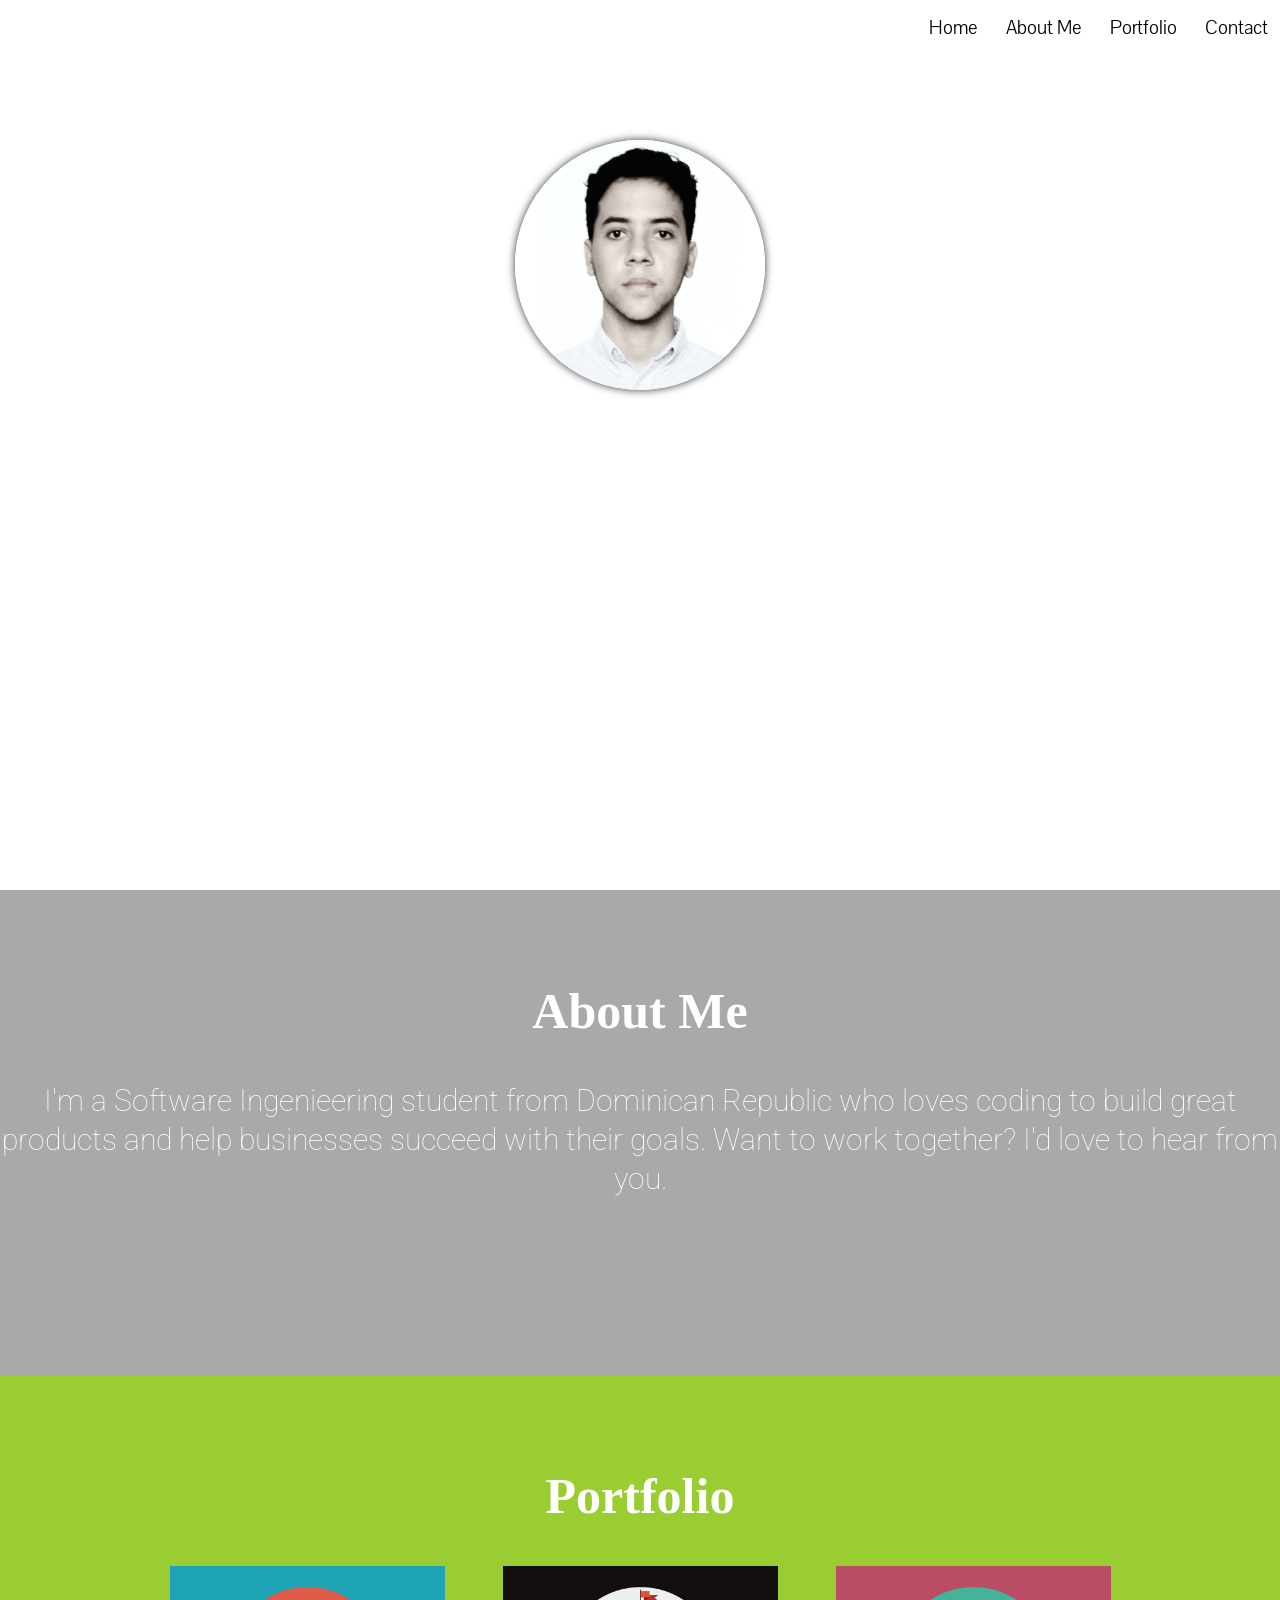
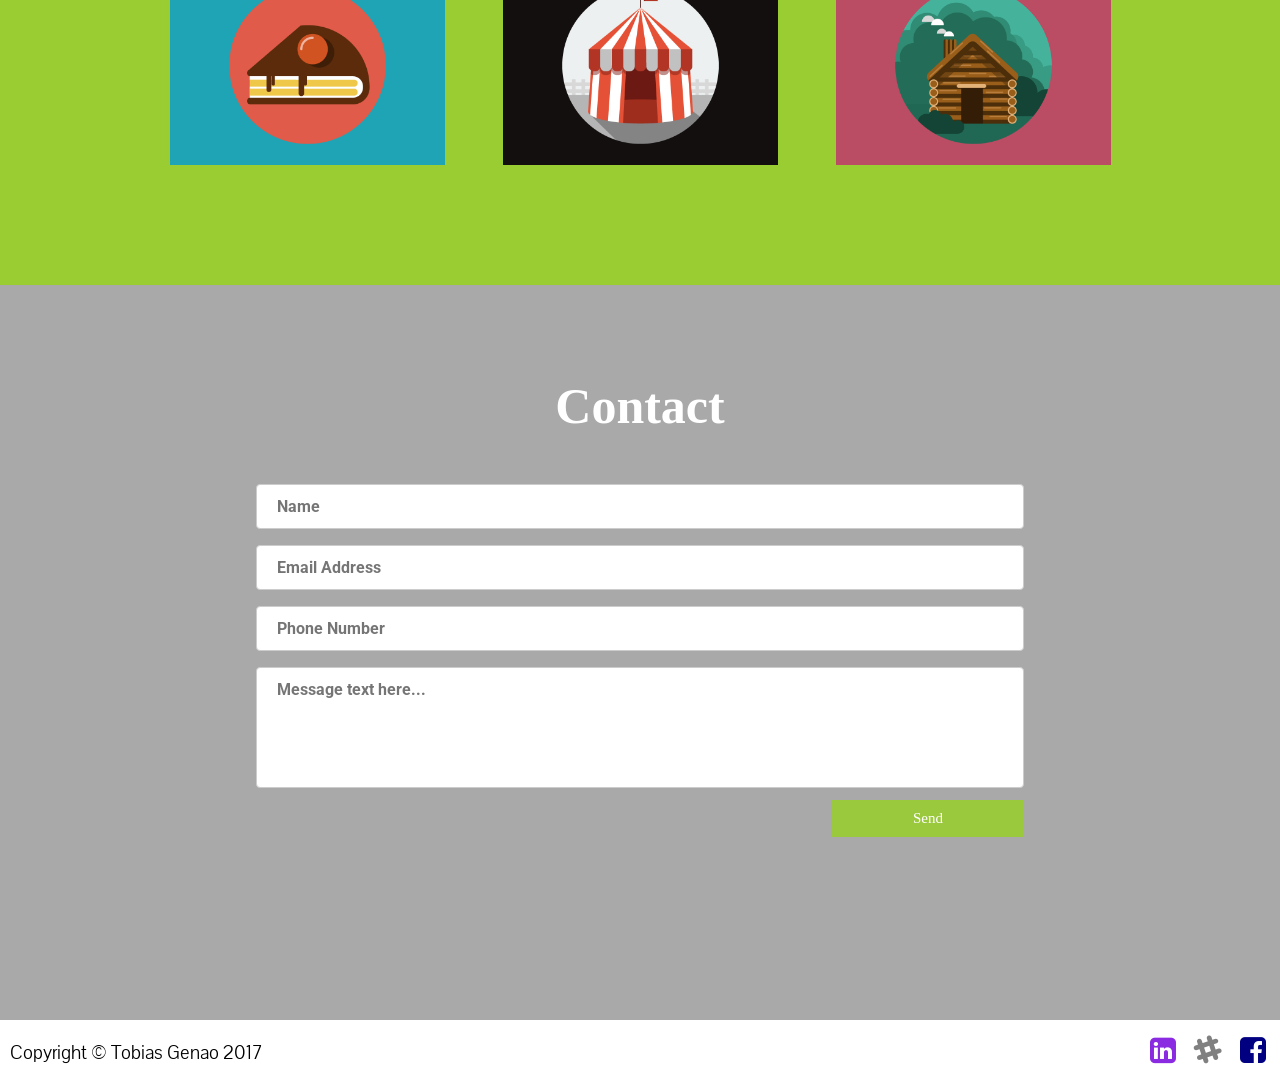
==== Home.html @ 4b1a49ed "first commit" ====
<!DOCTYPE html>
<html>

<head>
    <meta name="viewport" content="width=device-width, initial-scale=1.0">
    <link href="https://maxcdn.bootstrapcdn.com/bootstrap/3.3.7/css/bootstrap.min.css">
    <link href="CSS/StyleHome.css" type="text/css" rel="stylesheet">
    <link href="https://fonts.googleapis.com/css?family=Pavanam" rel="stylesheet">
    <link href="CSS/StyleHome.css" rel="stylesheet" type="text/css">
    <link href="https://fonts.googleapis.com/css?family=Roboto:100" type="text/css" rel="stylesheet">
    <link href="https://maxcdn.bootstrapcdn.com/font-awesome/4.7.0/css/font-awesome.min.css" type="text/css" rel="stylesheet">
    <script src="JS/ScriptHome.js"></script>

    <style>
        @media only screen and (max-width: 479px) {
            .navbar {
                overflow: hidden;
            }
            .navbar a:not(:first-child) {
                display: none;
            }
            .navbar a.icon {
                float: right;
                display: block;
            }
            .navbar.responsive {
                height: auto;
                position: fixed;
            }
            .navbar.responsive a.icon {
                position: fixed;
                right: 0;
                top: 0;
            }
            .navbar a {
                top: 2;
            }
            .navbar.responsive a {
                float: none;
                display: block;
                text-align: left;
            }
            a:hover {
                background-color: #5F9EA0;
                color: white;
            }
            .about {
                height: auto;
                width: 100%;
            }
            .main {
                background-size: cover;
                height: 740px;
            }
            .main img {
                width: 175px;
            }
            .main h1 {
                font-size: 35px;
            }
            .main h2 {
                font-size: 25px;
            }
            .about h2 {
                font-size: 35px;
            }
            .about p {
                line-height: none;
                font-size: 25px;
            }
            .projects {
                height: 520px;
                width: 100%;
                display: inline-block;
            }
            .projects h2 {
                font-size: 35px;
            }
            .projects .col {
                float: none;
                width: auto;
            }
            .first img {
                width: 185px;
                height: auto;
            }
            .second img {
                margin: 0;
                margin-top: 8px;
                width: 185px;
                height: auto;
            }
            .third img {
                margin: 0;
                margin-top: 8px;
                width: 185px;
                height: auto;
            }
            .contact {
                height: 500px;
            }
            .contact h2 {
                font-size: 40px;
            }
            .contact input[type=text],
            select {
                font-weight: bold;
                width: 70%;
            }
            .contact textarea,
            select {
                font-weight: bold;
                width: 70%;
                -ms-grid-rows: 4;
            }
            .contact button[type="button"] {
                font-size: 13px;
                width: 18%;
                margin-right: -50%;
            }
            .footer p {
                display: none;
            }
        }
    </style>

</head>

<body>
    <div class="navbar" id="nav">
        <a href="javascript:void(0);" class="icon" onclick="myFunction()">&#9776;</a>
        <a href="#home">Home</a>

        <a href="#About">About Me</b></a>
        <a href="#Work">Portfolio</b></a>
        <a href="#Contact">Contact</a>

        <!--<a href="#Contact">Contact</a>
        <a href="#About">About Me</b></a>
        <a href="#Work">Portfolio</b></a>
        <a href="#home">Home</a>-->
    </div>

    <div class="main">
        <div class="container">
            <img src="CSS/IMAGES/RafaelGenao.jpg">
            <h1>Hi, I'm Tobias Genao
                <h2>Full Stack Web Developer</h2>
            </h1>
        </div>
    </div>

    <div class="about">
        <h2>About Me</h2>
        <p>
            I'm a Software Ingenieering student from Dominican Republic who loves coding to build great products and help businesses succeed with their goals. Want to work together? I'd love to hear from you.
        </p>
    </div>

    <div class="projects">
        <h2>Portfolio</h2>
        <div class="container">
            <div class="first">
                <div class="col">
                    <img src="CSS/IMAGES/cake.png" id="first">
                </div>
            </div>
        </div>

        <div class="container">
            <div class="second">
                <div class="col">
                    <img src="CSS/IMAGES/circus.png" id="second">
                </div>
            </div>
        </div>


        <div class="container">
            <div class="third">
                <div class="col">
                    <img src="CSS/IMAGES/cabin.png">
                </div>
            </div>
        </div>

    </div>


    <div class="contact">

        <h2>Contact</h2>
        <form>
            <div>
                <input type="text" placeholder="Name">
            </div>
            <div>
                <input type="text" placeholder="Email Address">
            </div>
            <div>
                <input type="text" placeholder="Phone Number">
            </div>
            <div>
                <textarea rows="5" placeholder="Message text here..."></textarea>
                <br>
                <button type="button">Send</button>
            </div>
        </form>
    </div>
</body>

<footer class="footer">
    <a>
        <p>Copyright &copy Tobias Genao 2017</p>
    </a>
    <a href="#Contact"><i class="fa fa-facebook-square" style="font-size:30px;" id="fb"></i></a>

    <a href="#Work"><i class="fa fa-slack" style="font-size:30px;" id="slack"></i></b></a>
    <a href="#home"><i class="fa fa-linkedin-square" style="font-size:30px;" id="linked"></i></a>

</footer>

</html>
---- CSS/StyleHome.css ----
@font-face {
    font-family: 'random';
    src: url('geometos.ttf');
}

html,
body {
    margin: 0;
    padding: 0;
}

.navbar {
    position: fixed;
    text-align: right;
    height: 20px;
    width: 100%;
    top: 0px;
    z-index: 1000;
    background-color: #FFF;
    padding: 15px 0px;
}

.navbar .icon {
    display: none;
}

.navbar a {
    position: relative;
    font-family: 'Pavanam', sans-serif;
    text-align: right;
    padding: 0 12px;
    /*padding: 18px 16px;*/
    text-decoration: none;
    font-size: 20px;
    color: #000;
}

a:hover {
    color: #5F9EA0;
}

ul {
    list-style-type: none;
}

.main {
    background: url(IMAGES/image8.jpg) no-repeat center center;
    background-size: cover;
    height: 850px;
    position: relative;
    margin-top: -160px;
}

.main .container {
    position: relative;
    top: 100px;
}

.main h1 {
    color: #fff;
    text-align: center;
    margin: 0;
    font-size: 65px;
    font-family: 'random';
}

.main h2 {
    color: #fff;
    font: 30px normal;
    margin: 0;
    text-align: center;
    /* padding-left: 489px;*/
}

.main img {
    display: block;
    width: 250px;
    margin: 200px auto 20px;
    border-radius: 150px;
    -webkit-border-radius: 150px;
    -moz-border-radius: 150px;
    box-shadow: 0 0 8px rgba(0, 0, 0, .8);
    -webkit-box-shadow: 0 0 8px rgba(0, 0, 0, .8);
    -moz-box-shadow: 0 0 8px rgba(0, 0, 0, .8);
}

.container {
    max-width: 940px;
    margin: 0 auto;
}

.projects {
    background-color: rgb(154, 205, 50);
    text-align: center;
    padding: 50px 0 80px;
    height: 380px;
}

.projects .col {
    float: left;
    padding: 10 px;
    width: 28%;
}

.projects h2 {
    font-family: 'random';
    color: #fff;
    font-size: 50px;
    overflow: hidden;
}

.first img {
    width: 275px;
    height: auto;
}

.second img {
    margin-left: 70px;
    width: 275px;
    height: auto;
}

.third img {
    margin-left: 140px;
    width: 275px;
    height: auto;
}

.projects img:hover {
    box-shadow: 0 0 8px rgba(0, 0, 0, .8);
    -webkit-box-shadow: 0 0 8px rgba(0, 0, 0, .8);
    -moz-box-shadow: 0 0 8px rgba(0, 0, 0, .8);
}

.about {
    background-color: rgb(169, 169, 169);
    text-align: center;
    padding: 50px 0 80px;
    height: 355px;
}

.about h2 {
    font-family: 'random';
    color: #fff;
    font-size: 50px;
    overflow: hidden;
}

.about p {
    font-family: 'Roboto';
    color: #fff;
    text-align: center;
    font-size: 30px;
    line-height: 1em;
    font-weight: 100;
    line-height: 1.3em;
    width: 100%;
}

.contact {
    background-color: rgb(169, 169, 169);
    padding: 50px 0 80px;
    height: 605px;
}

form {
    width: 100%;
    text-align: center;
    display: inline-block;
}

.contact h2 {
    text-align: center;
    font-family: 'random';
    color: #fff;
    font-size: 50px;
    overflow: hidden;
}

.contact input[type=text],
select {
    font-size: 16px;
    font-weight: bold;
    font-family: 'roboto';
    width: 60%;
    padding: 12px 20px;
    margin: 8px 0;
    display: inline-block;
    border: 1px solid #ccc;
    border-radius: 4px;
    box-sizing: border-box;
}

.contact textarea,
select {
    font-size: 16px;
    font-weight: bold;
    font-family: 'roboto';
    width: 60%;
    padding: 12px 20px;
    margin: 8px 0;
    display: inline-block;
    border: 1px solid #ccc;
    border-radius: 4px;
    box-sizing: border-box;
    resize: none;
}

.contact button[type="button"] {
    cursor: pointer;
    width: 15%;
    border: none;
    background: rgba(154, 205, 50, 0.9);
    color: #FFF;
    margin-right: -45%;
    padding: 10px;
    font-size: 15px;
    font-family: 'random';
}

.contact button[type="button"]:hover {
    box-shadow: 0 0 8px rgba(0, 0, 0, .8);
    -webkit-box-shadow: 0 0 8px rgba(0, 0, 0, .8);
    -moz-box-shadow: 0 0 8px rgba(0, 0, 0, .8);
}

.footer {
    position: static;
    height: 50px;
    width: 100%;
    bottom: 0px;
    z-index: 1000;
    background-color: rgba(255, 255, 255, 0.9);
}

.footer p {
    font-size: 20px;
    display: inline-block;
    margin-left: 10px;
    font-family: 'Pavanam', sans-serif;
}

.footer i {
    margin-top: 5px;
    padding-top: 10px;
    padding-right: 4px;
    padding-left: 4px;
    margin-right: 10px;
    float: right;
}

#fb {
    color: navy;
}

#git {
    color: brown;
}

#slack {
    color: gray;
}

#linked {
    color: blueviolet;
}
---- CSS/StyleHome.css ----
@font-face {
    font-family: 'random';
    src: url('geometos.ttf');
}

html,
body {
    margin: 0;
    padding: 0;
}

.navbar {
    position: fixed;
    text-align: right;
    height: 20px;
    width: 100%;
    top: 0px;
    z-index: 1000;
    background-color: #FFF;
    padding: 15px 0px;
}

.navbar .icon {
    display: none;
}

.navbar a {
    position: relative;
    font-family: 'Pavanam', sans-serif;
    text-align: right;
    padding: 0 12px;
    /*padding: 18px 16px;*/
    text-decoration: none;
    font-size: 20px;
    color: #000;
}

a:hover {
    color: #5F9EA0;
}

ul {
    list-style-type: none;
}

.main {
    background: url(IMAGES/image8.jpg) no-repeat center center;
    background-size: cover;
    height: 850px;
    position: relative;
    margin-top: -160px;
}

.main .container {
    position: relative;
    top: 100px;
}

.main h1 {
    color: #fff;
    text-align: center;
    margin: 0;
    font-size: 65px;
    font-family: 'random';
}

.main h2 {
    color: #fff;
    font: 30px normal;
    margin: 0;
    text-align: center;
    /* padding-left: 489px;*/
}

.main img {
    display: block;
    width: 250px;
    margin: 200px auto 20px;
    border-radius: 150px;
    -webkit-border-radius: 150px;
    -moz-border-radius: 150px;
    box-shadow: 0 0 8px rgba(0, 0, 0, .8);
    -webkit-box-shadow: 0 0 8px rgba(0, 0, 0, .8);
    -moz-box-shadow: 0 0 8px rgba(0, 0, 0, .8);
}

.container {
    max-width: 940px;
    margin: 0 auto;
}

.projects {
    background-color: rgb(154, 205, 50);
    text-align: center;
    padding: 50px 0 80px;
    height: 380px;
}

.projects .col {
    float: left;
    padding: 10 px;
    width: 28%;
}

.projects h2 {
    font-family: 'random';
    color: #fff;
    font-size: 50px;
    overflow: hidden;
}

.first img {
    width: 275px;
    height: auto;
}

.second img {
    margin-left: 70px;
    width: 275px;
    height: auto;
}

.third img {
    margin-left: 140px;
    width: 275px;
    height: auto;
}

.projects img:hover {
    box-shadow: 0 0 8px rgba(0, 0, 0, .8);
    -webkit-box-shadow: 0 0 8px rgba(0, 0, 0, .8);
    -moz-box-shadow: 0 0 8px rgba(0, 0, 0, .8);
}

.about {
    background-color: rgb(169, 169, 169);
    text-align: center;
    padding: 50px 0 80px;
    height: 355px;
}

.about h2 {
    font-family: 'random';
    color: #fff;
    font-size: 50px;
    overflow: hidden;
}

.about p {
    font-family: 'Roboto';
    color: #fff;
    text-align: center;
    font-size: 30px;
    line-height: 1em;
    font-weight: 100;
    line-height: 1.3em;
    width: 100%;
}

.contact {
    background-color: rgb(169, 169, 169);
    padding: 50px 0 80px;
    height: 605px;
}

form {
    width: 100%;
    text-align: center;
    display: inline-block;
}

.contact h2 {
    text-align: center;
    font-family: 'random';
    color: #fff;
    font-size: 50px;
    overflow: hidden;
}

.contact input[type=text],
select {
    font-size: 16px;
    font-weight: bold;
    font-family: 'roboto';
    width: 60%;
    padding: 12px 20px;
    margin: 8px 0;
    display: inline-block;
    border: 1px solid #ccc;
    border-radius: 4px;
    box-sizing: border-box;
}

.contact textarea,
select {
    font-size: 16px;
    font-weight: bold;
    font-family: 'roboto';
    width: 60%;
    padding: 12px 20px;
    margin: 8px 0;
    display: inline-block;
    border: 1px solid #ccc;
    border-radius: 4px;
    box-sizing: border-box;
    resize: none;
}

.contact button[type="button"] {
    cursor: pointer;
    width: 15%;
    border: none;
    background: rgba(154, 205, 50, 0.9);
    color: #FFF;
    margin-right: -45%;
    padding: 10px;
    font-size: 15px;
    font-family: 'random';
}

.contact button[type="button"]:hover {
    box-shadow: 0 0 8px rgba(0, 0, 0, .8);
    -webkit-box-shadow: 0 0 8px rgba(0, 0, 0, .8);
    -moz-box-shadow: 0 0 8px rgba(0, 0, 0, .8);
}

.footer {
    position: static;
    height: 50px;
    width: 100%;
    bottom: 0px;
    z-index: 1000;
    background-color: rgba(255, 255, 255, 0.9);
}

.footer p {
    font-size: 20px;
    display: inline-block;
    margin-left: 10px;
    font-family: 'Pavanam', sans-serif;
}

.footer i {
    margin-top: 5px;
    padding-top: 10px;
    padding-right: 4px;
    padding-left: 4px;
    margin-right: 10px;
    float: right;
}

#fb {
    color: navy;
}

#git {
    color: brown;
}

#slack {
    color: gray;
}

#linked {
    color: blueviolet;
}
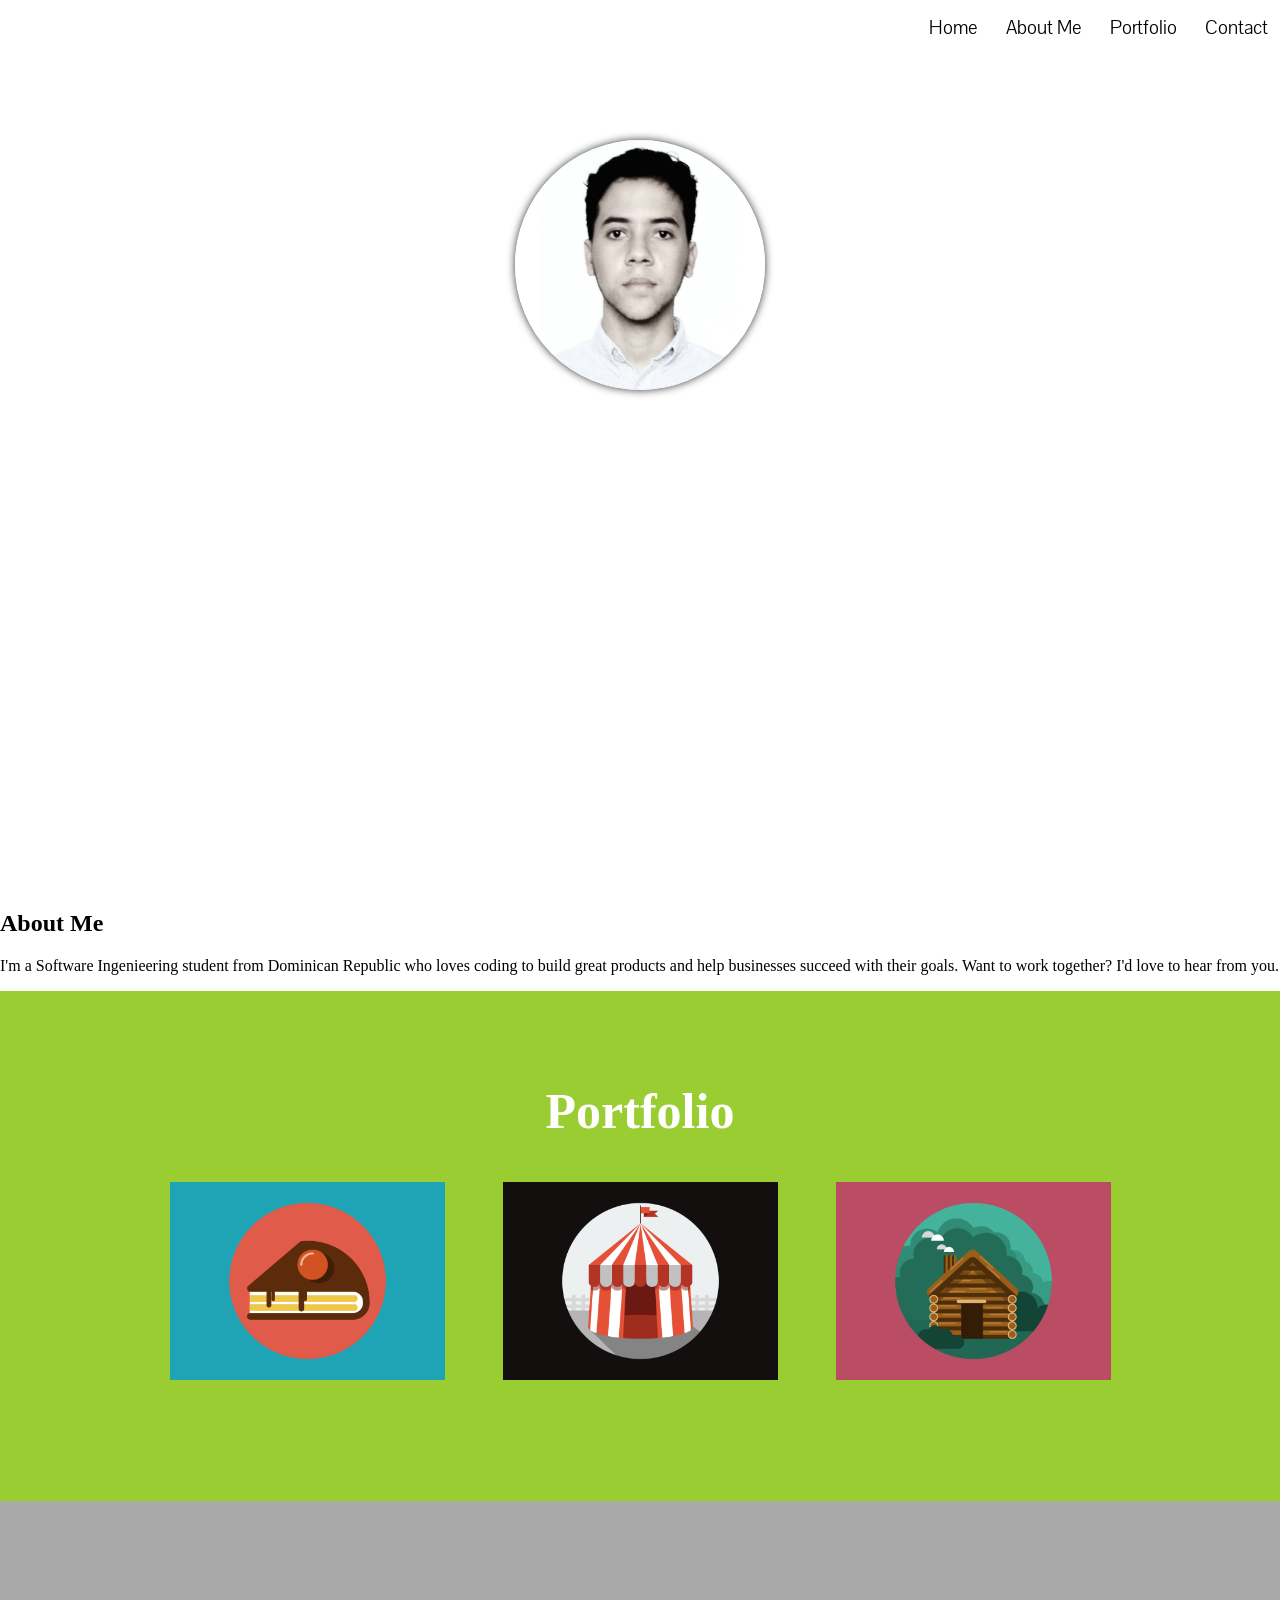
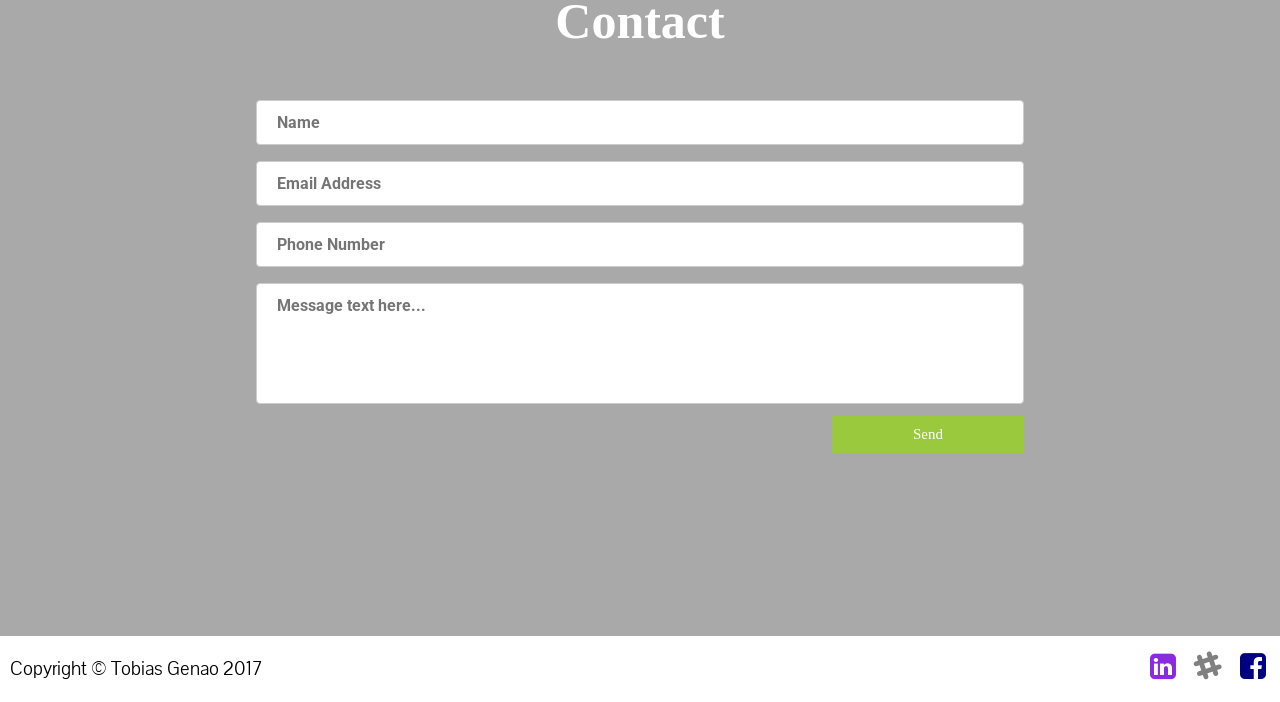
==== commit 850084cd: "segundo commit" ====
--- a/Home.html
+++ b/Home.html
@@ -150,7 +150,7 @@
         </div>
     </div>
 
-    <div class="about">
+    <div class="abouta">
         <h2>About Me</h2>
         <p>
             I'm a Software Ingenieering student from Dominican Republic who loves coding to build great products and help businesses succeed with their goals. Want to work together? I'd love to hear from you.
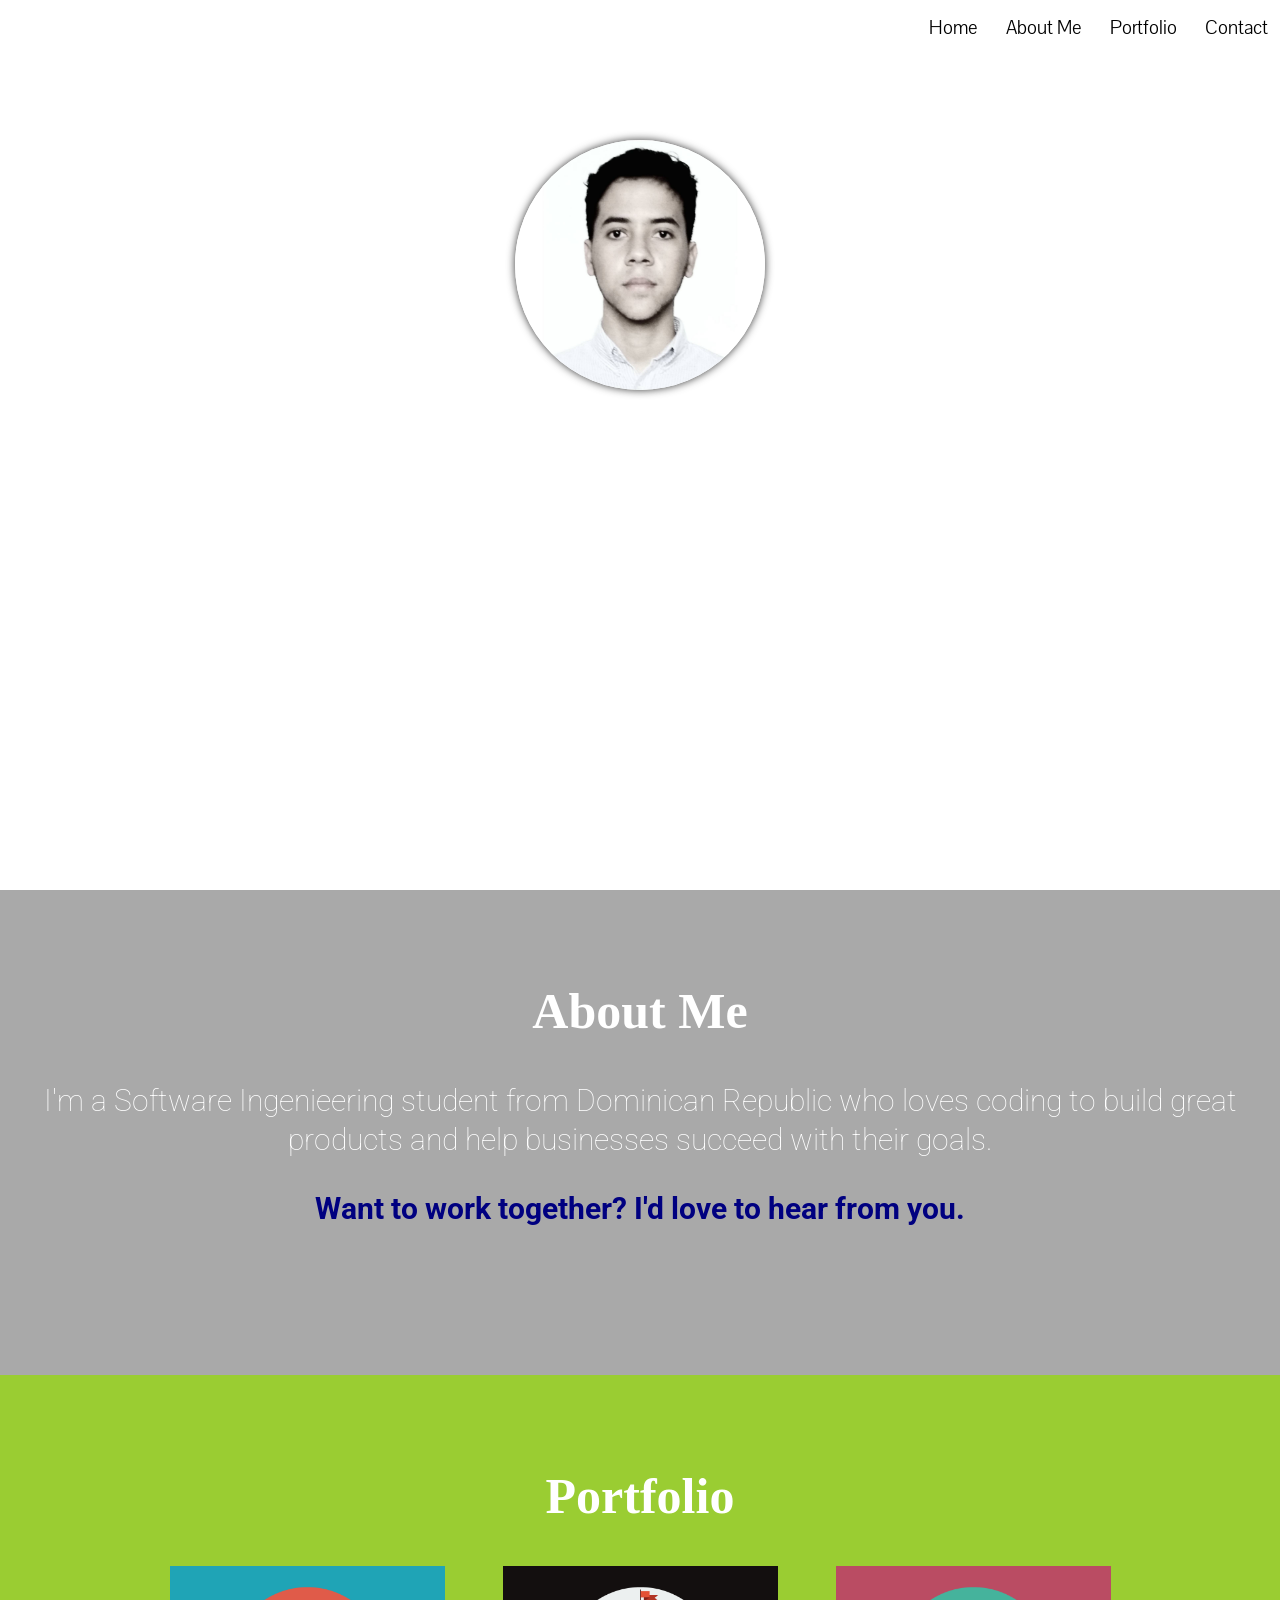
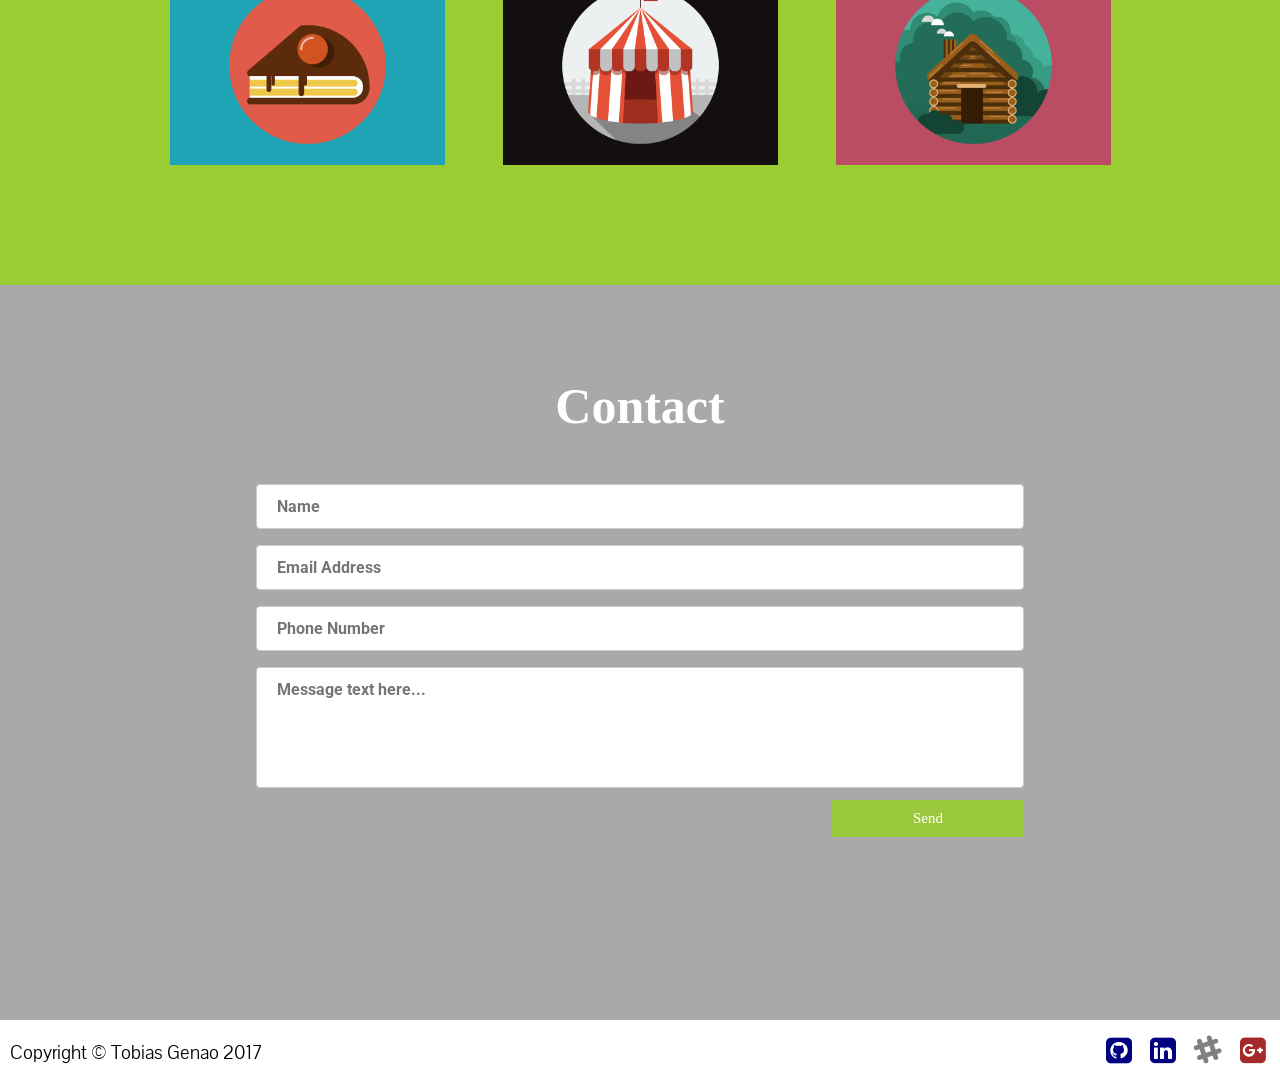
==== commit 1b6cab3a: "Full responsive without modals" ====
--- a/Home.html
+++ b/Home.html
@@ -2,135 +2,18 @@
 <html>
 
 <head>
+    <title>Portfolio</title>
     <meta name="viewport" content="width=device-width, initial-scale=1.0">
-    <link href="https://maxcdn.bootstrapcdn.com/bootstrap/3.3.7/css/bootstrap.min.css">
     <link href="CSS/StyleHome.css" type="text/css" rel="stylesheet">
     <link href="https://fonts.googleapis.com/css?family=Pavanam" rel="stylesheet">
-    <link href="CSS/StyleHome.css" rel="stylesheet" type="text/css">
     <link href="https://fonts.googleapis.com/css?family=Roboto:100" type="text/css" rel="stylesheet">
     <link href="https://maxcdn.bootstrapcdn.com/font-awesome/4.7.0/css/font-awesome.min.css" type="text/css" rel="stylesheet">
-    <script src="JS/ScriptHome.js"></script>
-
-    <style>
-        @media only screen and (max-width: 479px) {
-            .navbar {
-                overflow: hidden;
-            }
-            .navbar a:not(:first-child) {
-                display: none;
-            }
-            .navbar a.icon {
-                float: right;
-                display: block;
-            }
-            .navbar.responsive {
-                height: auto;
-                position: fixed;
-            }
-            .navbar.responsive a.icon {
-                position: fixed;
-                right: 0;
-                top: 0;
-            }
-            .navbar a {
-                top: 2;
-            }
-            .navbar.responsive a {
-                float: none;
-                display: block;
-                text-align: left;
-            }
-            a:hover {
-                background-color: #5F9EA0;
-                color: white;
-            }
-            .about {
-                height: auto;
-                width: 100%;
-            }
-            .main {
-                background-size: cover;
-                height: 740px;
-            }
-            .main img {
-                width: 175px;
-            }
-            .main h1 {
-                font-size: 35px;
-            }
-            .main h2 {
-                font-size: 25px;
-            }
-            .about h2 {
-                font-size: 35px;
-            }
-            .about p {
-                line-height: none;
-                font-size: 25px;
-            }
-            .projects {
-                height: 520px;
-                width: 100%;
-                display: inline-block;
-            }
-            .projects h2 {
-                font-size: 35px;
-            }
-            .projects .col {
-                float: none;
-                width: auto;
-            }
-            .first img {
-                width: 185px;
-                height: auto;
-            }
-            .second img {
-                margin: 0;
-                margin-top: 8px;
-                width: 185px;
-                height: auto;
-            }
-            .third img {
-                margin: 0;
-                margin-top: 8px;
-                width: 185px;
-                height: auto;
-            }
-            .contact {
-                height: 500px;
-            }
-            .contact h2 {
-                font-size: 40px;
-            }
-            .contact input[type=text],
-            select {
-                font-weight: bold;
-                width: 70%;
-            }
-            .contact textarea,
-            select {
-                font-weight: bold;
-                width: 70%;
-                -ms-grid-rows: 4;
-            }
-            .contact button[type="button"] {
-                font-size: 13px;
-                width: 18%;
-                margin-right: -50%;
-            }
-            .footer p {
-                display: none;
-            }
-        }
-    </style>
-
 </head>
 
 <body>
     <div class="navbar" id="nav">
-        <a href="javascript:void(0);" class="icon" onclick="myFunction()">&#9776;</a>
+        <a href="javascript:void(0);" class="icon" onclick="theNav()">&#9776;</a>
         <a href="#home">Home</a>
-
         <a href="#About">About Me</b></a>
         <a href="#Work">Portfolio</b></a>
         <a href="#Contact">Contact</a>
@@ -143,17 +26,20 @@
 
     <div class="main">
         <div class="container">
-            <img src="CSS/IMAGES/RafaelGenao.jpg">
+            <img src="IMAGES/RafaelGenao.jpg">
             <h1>Hi, I'm Tobias Genao
                 <h2>Full Stack Web Developer</h2>
             </h1>
         </div>
     </div>
 
-    <div class="abouta">
+    <div class="about">
         <h2>About Me</h2>
         <p>
-            I'm a Software Ingenieering student from Dominican Republic who loves coding to build great products and help businesses succeed with their goals. Want to work together? I'd love to hear from you.
+            I'm a Software Ingenieering student from Dominican Republic who loves coding to build great products and help businesses succeed with their goals.<br>
+        </p>
+        <p id="highlight">
+            Want to work together? I'd love to hear from you.
         </p>
     </div>
 
@@ -162,7 +48,7 @@
         <div class="container">
             <div class="first">
                 <div class="col">
-                    <img src="CSS/IMAGES/cake.png" id="first">
+                    <img src="IMAGES/cake.png" id="first">
                 </div>
             </div>
         </div>
@@ -170,7 +56,7 @@
         <div class="container">
             <div class="second">
                 <div class="col">
-                    <img src="CSS/IMAGES/circus.png" id="second">
+                    <img src="IMAGES/circus.png" id="second">
                 </div>
             </div>
         </div>
@@ -179,7 +65,7 @@
         <div class="container">
             <div class="third">
                 <div class="col">
-                    <img src="CSS/IMAGES/cabin.png">
+                    <img src="IMAGES/cabin.png">
                 </div>
             </div>
         </div>
@@ -213,11 +99,14 @@
     <a>
         <p>Copyright &copy Tobias Genao 2017</p>
     </a>
-    <a href="#Contact"><i class="fa fa-facebook-square" style="font-size:30px;" id="fb"></i></a>
-
-    <a href="#Work"><i class="fa fa-slack" style="font-size:30px;" id="slack"></i></b></a>
-    <a href="#home"><i class="fa fa-linkedin-square" style="font-size:30px;" id="linked"></i></a>
+    <!--<a href="#Contact"><i class="fa fa-facebook-square" style="font-size:30px;" id="fb"></i></a>-->
+    <a href="#googleplus"><i class="fa fa-google-plus-square" aria-hidden="true" style="font-size:30px;" id="gith"></i></a>
+    <a href="#slack"><i class="fa fa-slack" aria-hidden="true" style="font-size:30px;" id="slack"></i></a>
+    <a href="#linkedin"><i class="fa fa-linkedin-square" aria-hidden="true" style="font-size:30px;" id="linked"></i></a>
+    <a href="#gith"><i class="fa fa-github-square" aria-hidden="true" style="font-size:30px;" id="linked"></i></a>
 
 </footer>
 
-</html>+</html>
+
+<script src="JS/ScriptHome.js"></script>
--- a/CSS/StyleHome.css
+++ b/CSS/StyleHome.css
@@ -1,6 +1,6 @@
 @font-face {
     font-family: 'random';
-    src: url('geometos.ttf');
+    src: url('C:/Portafolio/FONTS/geometos.ttf');
 }
 
 html,
@@ -10,6 +10,7 @@
 }
 
 .navbar {
+    float: right;
     position: fixed;
     text-align: right;
     height: 20px;
@@ -27,7 +28,6 @@
 .navbar a {
     position: relative;
     font-family: 'Pavanam', sans-serif;
-    text-align: right;
     padding: 0 12px;
     /*padding: 18px 16px;*/
     text-decoration: none;
@@ -44,7 +44,7 @@
 }
 
 .main {
-    background: url(IMAGES/image8.jpg) no-repeat center center;
+    background: url(C:/Portafolio/IMAGES/image8.jpg) no-repeat center center;
     background-size: cover;
     height: 850px;
     position: relative;
@@ -69,7 +69,6 @@
     font: 30px normal;
     margin: 0;
     text-align: center;
-    /* padding-left: 489px;*/
 }
 
 .main img {
@@ -155,6 +154,11 @@
     font-weight: 100;
     line-height: 1.3em;
     width: 100%;
+}
+
+#highlight {
+    font-weight: bold;
+    color: navy;
 }
 
 .contact {
@@ -249,11 +253,7 @@
     float: right;
 }
 
-#fb {
-    color: navy;
-}
-
-#git {
+#gith {
     color: brown;
 }
 
@@ -262,5 +262,201 @@
 }
 
 #linked {
-    color: blueviolet;
+    color: navy;
+}
+
+#googleplus {
+    color: red;
+}
+
+@media only screen and (max-width: 479px) {
+    .navbar {
+        overflow: hidden;
+    }
+    .navbar a:not(:first-child) {
+        display: none;
+    }
+    .navbar a.icon {
+        float: right;
+        display: block;
+    }
+    .navbar.responsive {
+        height: auto;
+        position: fixed;
+    }
+    .navbar.responsive a.icon {
+        position: fixed;
+        right: 0;
+        top: 0;
+    }
+    .navbar.responsive a {
+        top: 13px;
+        float: none;
+        display: block;
+        text-align: left;
+    }
+    a:hover {
+        background-color: #5F9EA0;
+        color: white;
+    }
+    .about {
+        height: auto;
+        width: 100%;
+    }
+    .main {
+        background-size: cover;
+        height: 740px;
+    }
+    .main img {
+        width: 175px;
+    }
+    .main h1 {
+        font-size: 35px;
+    }
+    .main h2 {
+        font-size: 25px;
+    }
+    .about h2 {
+        font-size: 35px;
+    }
+    .about p {
+        line-height: none;
+        font-size: 25px;
+    }
+    .projects {
+        height: 520px;
+        width: 100%;
+        display: inline-block;
+    }
+    .projects h2 {
+        font-size: 35px;
+    }
+    .projects .col {
+        float: none;
+        width: auto;
+    }
+    .first img {
+        width: 185px;
+        height: auto;
+    }
+    .second img {
+        margin: 0;
+        margin-top: 8px;
+        width: 185px;
+        height: auto;
+    }
+    .third img {
+        margin: 0;
+        margin-top: 8px;
+        width: 185px;
+        height: auto;
+    }
+    .contact {
+        height: 500px;
+    }
+    .contact h2 {
+        font-size: 40px;
+    }
+    .contact input[type=text],
+    select {
+        font-weight: bold;
+        width: 70%;
+    }
+    .contact textarea,
+    select {
+        font-weight: bold;
+        width: 70%;
+        -ms-grid-rows: 4;
+    }
+    .contact button[type="button"] {
+        font-size: 13px;
+        width: 18%;
+        margin-right: -50%;
+    }
+    .footer p {
+        display: none;
+    }
+}
+
+@media screen and (min-width: 480px) and (max-width: 800px) {
+    .main h1 {
+        font-size: 55px;
+    }
+    .main h2 {
+        font-size: 30px;
+    }
+    .about {
+        height: 450px;
+    }
+    .about h2 {
+        font-size: 65px;
+    }
+    .about p {
+        font-size: 30px;
+    }
+    .projects {
+        height: 680px;
+        width: 100%;
+        display: inline-block;
+    }
+    .projects .col {
+        float: none;
+        width: auto;
+    }
+    .projects h2 {
+        font-size: 65px;
+    }
+    .first img {
+        width: 230px;
+        height: auto;
+    }
+    .second img {
+        margin: 0;
+        margin-top: 10px;
+        width: 230px;
+        height: auto;
+    }
+    .third img {
+        margin: 0;
+        margin-top: 10px;
+        width: 230px;
+        height: auto;
+    }
+    .contact h2 {
+        font-size: 65px;
+    }
+    .contact input[type=text],
+    select {
+        font-size: 18px;
+    }
+    .contact textarea,
+    select {
+        font-size: 18px;
+    }
+}
+
+@media screen and (min-width: 801px) and (max-width: 959px) {
+    .projects .col {
+        float: left;
+        padding: 10 px;
+        width: 28%;
+    }
+    .projects h2 {
+        font-family: 'random';
+        color: #fff;
+        font-size: 50px;
+        overflow: hidden;
+    }
+    .first img {
+        width: 225px;
+        margin-left: 40px;
+    }
+    .second img {
+        margin-left: 80px;
+        width: 225px;
+    }
+    .third img {
+        margin-left: 120px;
+        width: 225px;
+    }
 }
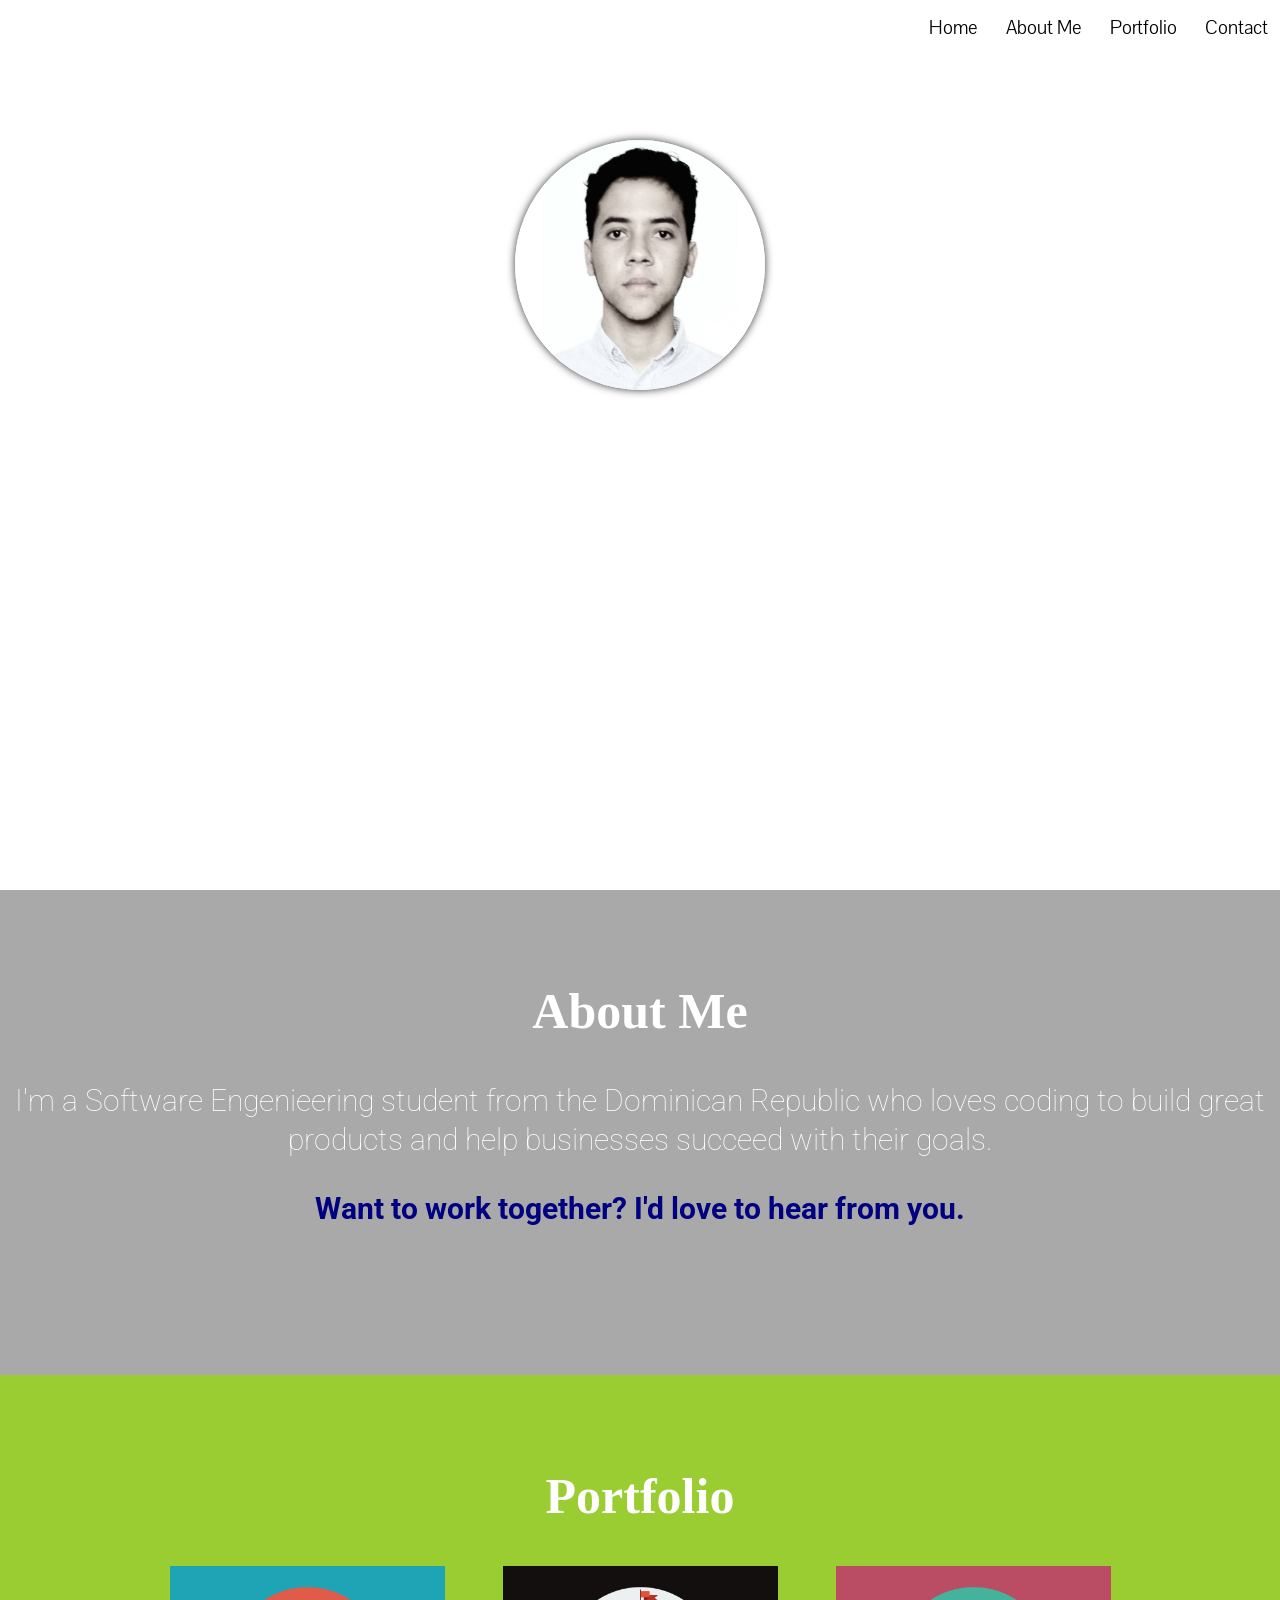
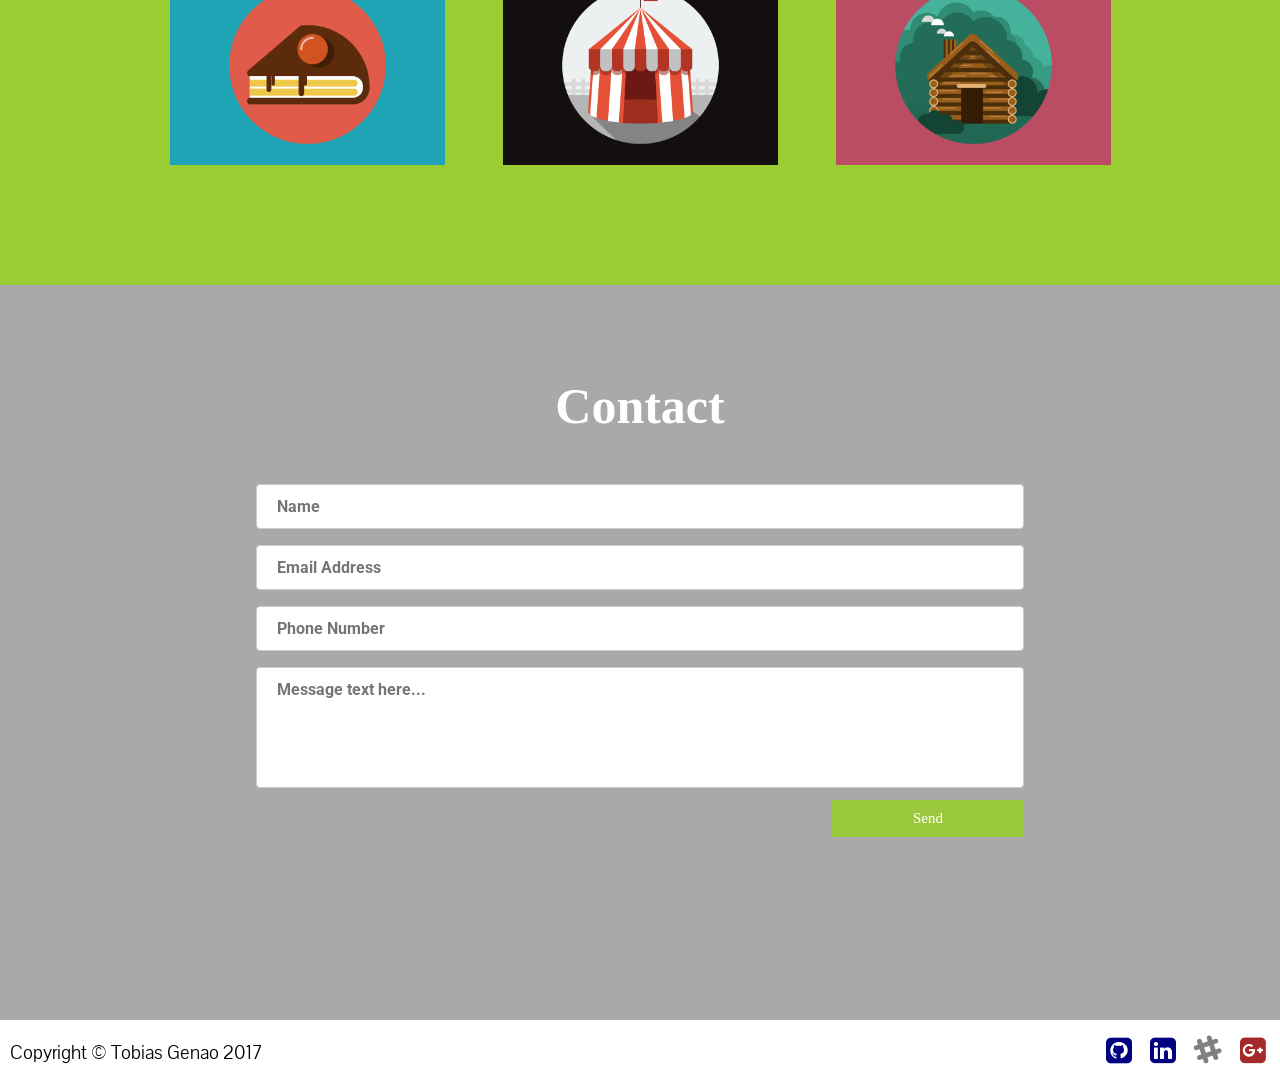
==== commit 4b835317: "Gitignore file included, Modified routes, About me section fixed." ====
--- a/Home.html
+++ b/Home.html
@@ -11,17 +11,13 @@
 </head>
 
 <body>
+
     <div class="navbar" id="nav">
         <a href="javascript:void(0);" class="icon" onclick="theNav()">&#9776;</a>
         <a href="#home">Home</a>
         <a href="#About">About Me</b></a>
         <a href="#Work">Portfolio</b></a>
         <a href="#Contact">Contact</a>
-
-        <!--<a href="#Contact">Contact</a>
-        <a href="#About">About Me</b></a>
-        <a href="#Work">Portfolio</b></a>
-        <a href="#home">Home</a>-->
     </div>
 
     <div class="main">
@@ -36,7 +32,7 @@
     <div class="about">
         <h2>About Me</h2>
         <p>
-            I'm a Software Ingenieering student from Dominican Republic who loves coding to build great products and help businesses succeed with their goals.<br>
+            I'm a Software Engenieering student from the Dominican Republic who loves coding to build great products and help businesses succeed with their goals.<br>
         </p>
         <p id="highlight">
             Want to work together? I'd love to hear from you.
@@ -61,7 +57,6 @@
             </div>
         </div>
 
-
         <div class="container">
             <div class="third">
                 <div class="col">
@@ -69,12 +64,9 @@
                 </div>
             </div>
         </div>
-
     </div>
 
-
     <div class="contact">
-
         <h2>Contact</h2>
         <form>
             <div>
@@ -93,20 +85,17 @@
             </div>
         </form>
     </div>
+    <script src="JS/ScriptHome.js"></script>
 </body>
 
 <footer class="footer">
     <a>
         <p>Copyright &copy Tobias Genao 2017</p>
     </a>
-    <!--<a href="#Contact"><i class="fa fa-facebook-square" style="font-size:30px;" id="fb"></i></a>-->
     <a href="#googleplus"><i class="fa fa-google-plus-square" aria-hidden="true" style="font-size:30px;" id="gith"></i></a>
     <a href="#slack"><i class="fa fa-slack" aria-hidden="true" style="font-size:30px;" id="slack"></i></a>
     <a href="#linkedin"><i class="fa fa-linkedin-square" aria-hidden="true" style="font-size:30px;" id="linked"></i></a>
     <a href="#gith"><i class="fa fa-github-square" aria-hidden="true" style="font-size:30px;" id="linked"></i></a>
-
 </footer>
 
-</html>
-
-<script src="JS/ScriptHome.js"></script>+</html>
--- a/CSS/StyleHome.css
+++ b/CSS/StyleHome.css
@@ -1,6 +1,6 @@
 @font-face {
     font-family: 'random';
-    src: url('C:/Portafolio/FONTS/geometos.ttf');
+    src: url('../FONTS/geometos.ttf');
 }
 
 html,
@@ -29,7 +29,6 @@
     position: relative;
     font-family: 'Pavanam', sans-serif;
     padding: 0 12px;
-    /*padding: 18px 16px;*/
     text-decoration: none;
     font-size: 20px;
     color: #000;
@@ -44,7 +43,7 @@
 }
 
 .main {
-    background: url(C:/Portafolio/IMAGES/image8.jpg) no-repeat center center;
+    background: url(../IMAGES/image8.jpg) no-repeat center center;
     background-size: cover;
     height: 850px;
     position: relative;
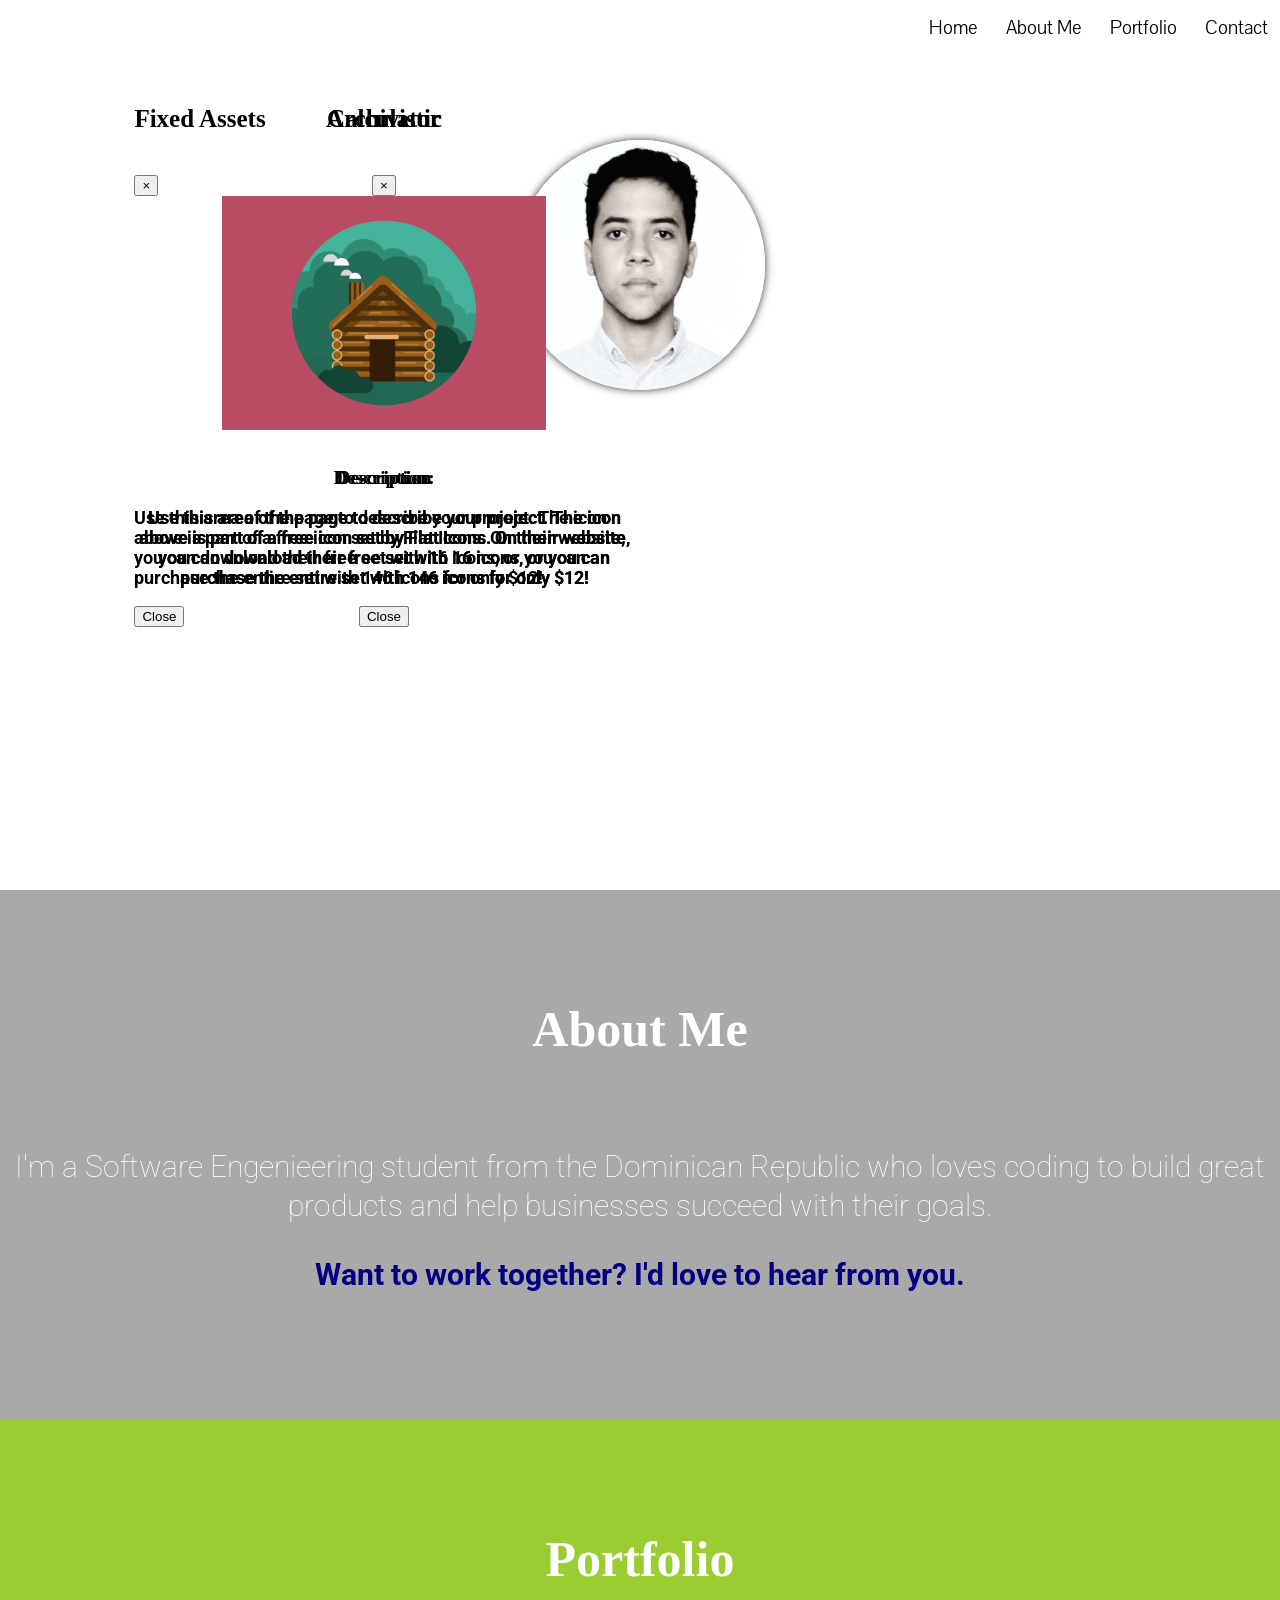
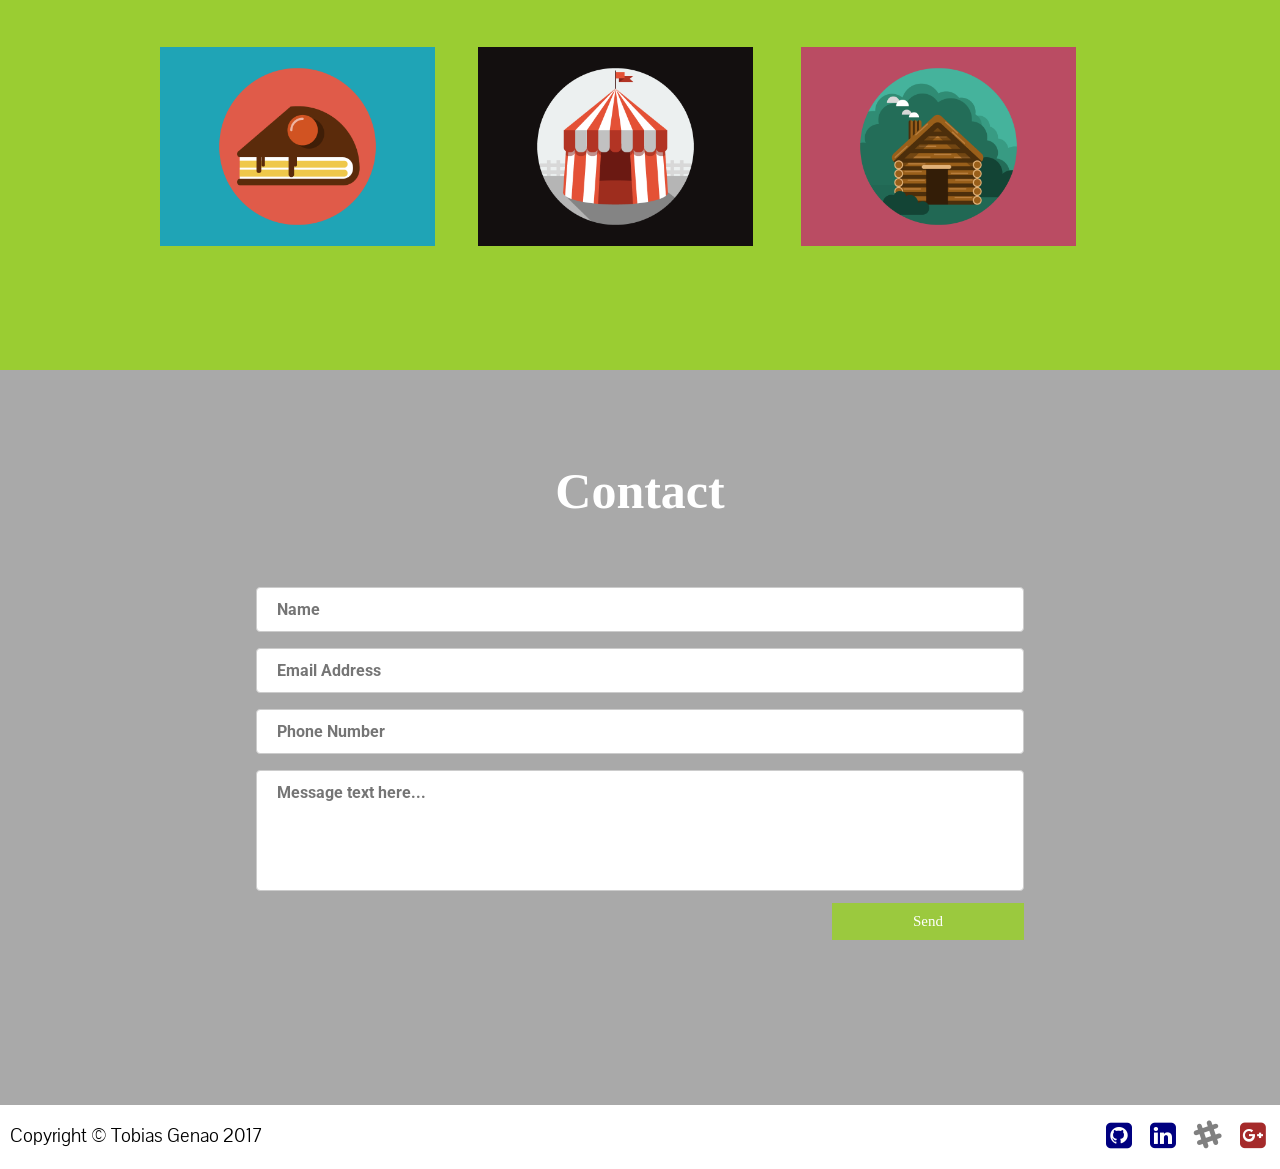
==== commit c59c0490: "Bootstrap Modals added" ====
--- a/Home.html
+++ b/Home.html
@@ -3,7 +3,9 @@
 
 <head>
     <title>Portfolio</title>
+    <meta charset="utf-8">
     <meta name="viewport" content="width=device-width, initial-scale=1.0">
+    <link href="CSS/bootstrap.css" type="text/css" rel="stylesheet">
     <link href="CSS/StyleHome.css" type="text/css" rel="stylesheet">
     <link href="https://fonts.googleapis.com/css?family=Pavanam" rel="stylesheet">
     <link href="https://fonts.googleapis.com/css?family=Roboto:100" type="text/css" rel="stylesheet">
@@ -12,25 +14,27 @@
 
 <body>
 
-    <div class="navbar" id="nav">
+    <div class="navv" id="navvv">
         <a href="javascript:void(0);" class="icon" onclick="theNav()">&#9776;</a>
         <a href="#home">Home</a>
-        <a href="#About">About Me</b></a>
-        <a href="#Work">Portfolio</b></a>
-        <a href="#Contact">Contact</a>
-    </div>
-
-    <div class="main">
+        <a href="#about">About Me</b></a>
+        <a href="#portfolio">Portfolio</b></a>
+        <a href="#contact">Contact</a>
+    </div>
+
+    <div class="main" id="home">
         <div class="container">
             <img src="IMAGES/RafaelGenao.jpg">
             <h1>Hi, I'm Tobias Genao
-                <h2>Full Stack Web Developer</h2>
+                <h2>Junior Full Stack Web Developer</h2>
             </h1>
         </div>
     </div>
 
-    <div class="about">
+    <div class="about" id="about">
+        <br>
         <h2>About Me</h2>
+        <br>
         <p>
             I'm a Software Engenieering student from the Dominican Republic who loves coding to build great products and help businesses succeed with their goals.<br>
         </p>
@@ -39,8 +43,10 @@
         </p>
     </div>
 
-    <div class="projects">
+    <div class="projects" id="portfolio">
+        <br>
         <h2>Portfolio</h2>
+        <br>
         <div class="container">
             <div class="first">
                 <div class="col">
@@ -48,6 +54,38 @@
                 </div>
             </div>
         </div>
+        <!--- Cake MODAl 1st -->
+        <div class="modal fade" id="one">
+            <div class="modal-dialog modal-lg" role="document">
+                <div class="modal-content">
+                    <div class="modal-header">
+                        <h5 class="modal-title">Archivistic</h5>
+                        <button type="button" class="close" data-dismiss="modal" aria-label="Close">
+          <span aria-hidden="true">&times;</span>
+        </button>
+                    </div>
+
+                    <div class="modal-body">
+                        <div>
+                            <a href="https://github.com/TobiasRafael"> <img src="IMAGES/cake.png" class="modal-content" id="one"> </a>
+                        </div>
+                        <br>
+                        <div>
+                            <p class="desc">Description:</p>
+                        </div>
+                        <div>
+                            <p class="modal-p">Use this area of the page to describe your project. The icon above is part of a free icon set by Flat Icons. On their website, you can download their free set with 16 icons, or you can purchase the entire set with 146 icons
+                                for only $12!</p>
+                        </div>
+                    </div>
+                    <div class="modal-footer">
+
+                        <button type="button" class="btn btn-secondary" data-dismiss="modal">Close</button>
+                    </div>
+                </div>
+            </div>
+        </div>
+
 
         <div class="container">
             <div class="second">
@@ -57,17 +95,80 @@
             </div>
         </div>
 
+        <!--- Circus Modal 2nd -->
+
+        <div class="modal fade" id="two">
+            <div class="modal-dialog modal-lg" role="document">
+                <div class="modal-content">
+                    <div class="modal-header">
+                        <h5 class="modal-title">Calculator</h5>
+                        <button type="button" class="close" data-dismiss="modal" aria-label="Close">
+          <span aria-hidden="true">&times;</span>
+        </button>
+                    </div>
+
+                    <div class="modal-body">
+                        <div>
+                            <a href="https://github.com/TobiasRafael"> <img src="IMAGES/circus.png" class="modal-content" id="two"> </a>
+                        </div>
+                        <br>
+                        <div>
+                            <p class="desc">Description</p>
+                        </div>
+                        <div>
+                            <p class="modal-p">Use this area of the page to describe your project. The icon above is part of a free icon set by Flat Icons. On their website, you can download their free set with 16 icons, or you can purchase the entire set with 146 icons
+                                for only $12!</p>
+                        </div>
+                    </div>
+                    <div class="modal-footer">
+                        <button type="button" class="btn btn-secondary" data-dismiss="modal">Close</button>
+                    </div>
+                </div>
+            </div>
+        </div>
+
         <div class="container">
             <div class="third">
                 <div class="col">
-                    <img src="IMAGES/cabin.png">
-                </div>
-            </div>
-        </div>
-    </div>
-
-    <div class="contact">
+                    <img src="IMAGES/cabin.png" id="third">
+                </div>
+            </div>
+        </div>
+    </div>
+    <!--- CABIN MODAL -->
+
+    <div class="modal fade" id="three">
+        <div class="modal-dialog modal-lg" role="document">
+            <div class="modal-content">
+                <div class="modal-header">
+                    <h5 class="modal-title">Fixed Assets</h5>
+                    <button type="button" class="close" data-dismiss="modal" aria-label="Close">
+          <span aria-hidden="true">&times;</span>
+        </button>
+                </div>
+
+                <div class="modal-body">
+                    <div>
+                        <a href="https://github.com/TobiasRafael"> <img src="IMAGES/cabin.png" class="modal-content" id="three"> </a>
+                    </div>
+                    <br>
+                    <div>
+                        <p class="desc">Description</p>
+                    </div>
+                    <div>
+                        <p class="modal-p">Use this area of the page to describe your project. The icon above is part of a free icon set by Flat Icons. On their website, you can download their free set with 16 icons, or you can purchase the entire set with 146 icons for
+                            only $12!</p>
+                    </div>
+                </div>
+                <div class="modal-footer">
+                    <button type="button" class="btn btn-secondary" data-dismiss="modal">Close</button>
+                </div>
+            </div>
+        </div>
+    </div>
+    <div class="contact" id="contact">
         <h2>Contact</h2>
+        <br>
         <form>
             <div>
                 <input type="text" placeholder="Name">
@@ -85,6 +186,9 @@
             </div>
         </form>
     </div>
+    <script src="https://code.jquery.com/jquery-3.2.1.js" integrity="sha256-DZAnKJ/6XZ9si04Hgrsxu/8s717jcIzLy3oi35EouyE=" crossorigin="anonymous"></script>
+    <script src="https://npmcdn.com/tether@1.2.4/dist/js/tether.min.js"></script>
+    <script src="JS/bootstrap.js"></script>
     <script src="JS/ScriptHome.js"></script>
 </body>
 
@@ -95,7 +199,7 @@
     <a href="#googleplus"><i class="fa fa-google-plus-square" aria-hidden="true" style="font-size:30px;" id="gith"></i></a>
     <a href="#slack"><i class="fa fa-slack" aria-hidden="true" style="font-size:30px;" id="slack"></i></a>
     <a href="#linkedin"><i class="fa fa-linkedin-square" aria-hidden="true" style="font-size:30px;" id="linked"></i></a>
-    <a href="#gith"><i class="fa fa-github-square" aria-hidden="true" style="font-size:30px;" id="linked"></i></a>
+    <a href="https://github.com/TobiasRafael"><i class="fa fa-github-square" aria-hidden="true" style="font-size:30px;" id="linked"></i></a>
 </footer>
 
 </html>
--- a/CSS/StyleHome.css
+++ b/CSS/StyleHome.css
@@ -9,11 +9,12 @@
     padding: 0;
 }
 
-.navbar {
+.navv {
     float: right;
     position: fixed;
     text-align: right;
-    height: 20px;
+    height: 50px;
+    /* Lleva 20px */
     width: 100%;
     top: 0px;
     z-index: 1000;
@@ -21,11 +22,11 @@
     padding: 15px 0px;
 }
 
-.navbar .icon {
+.navv .icon {
     display: none;
 }
 
-.navbar a {
+.navv a {
     position: relative;
     font-family: 'Pavanam', sans-serif;
     padding: 0 12px;
@@ -91,7 +92,7 @@
     background-color: rgb(154, 205, 50);
     text-align: center;
     padding: 50px 0 80px;
-    height: 380px;
+    height: 420px;
 }
 
 .projects .col {
@@ -108,18 +109,19 @@
 }
 
 .first img {
+    margin-left: -10px;
     width: 275px;
     height: auto;
 }
 
 .second img {
-    margin-left: 70px;
+    margin-left: 45px;
     width: 275px;
     height: auto;
 }
 
 .third img {
-    margin-left: 140px;
+    margin-left: 105px;
     width: 275px;
     height: auto;
 }
@@ -134,7 +136,7 @@
     background-color: rgb(169, 169, 169);
     text-align: center;
     padding: 50px 0 80px;
-    height: 355px;
+    height: 400px;
 }
 
 .about h2 {
@@ -237,8 +239,10 @@
 }
 
 .footer p {
+    color: black;
     font-size: 20px;
     display: inline-block;
+    margin-top: 18px;
     margin-left: 10px;
     font-family: 'Pavanam', sans-serif;
 }
@@ -268,27 +272,67 @@
     color: red;
 }
 
+
+/* MODAL SETUP */
+
+.modal-title {
+    font-size: 25px;
+}
+
+.modal-footer {
+    border-bottom: none;
+}
+
+.modal-lg {
+    max-width: 60%;
+    position: absolute;
+    top: 7%;
+    bottom: 0;
+    right: 0;
+    left: 0;
+    z-index: 10040;
+}
+
+.modal-content {
+    margin: auto;
+    display: block;
+    width: 65%;
+    max-width: 700px;
+}
+
+.modal-p {
+    font-family: 'Roboto';
+    font-size: 1.1em;
+    font-weight: bold;
+}
+
+.desc {
+    text-align: center;
+    font-size: 1.2em;
+    font-weight: bold;
+}
+
 @media only screen and (max-width: 479px) {
-    .navbar {
+    .navv {
         overflow: hidden;
     }
-    .navbar a:not(:first-child) {
+    .navv a:not(:first-child) {
         display: none;
     }
-    .navbar a.icon {
+    .navv a.icon {
         float: right;
         display: block;
     }
-    .navbar.responsive {
+    .navv.responsive {
         height: auto;
         position: fixed;
     }
-    .navbar.responsive a.icon {
+    .navv.responsive a.icon {
         position: fixed;
         right: 0;
         top: 0;
     }
-    .navbar.responsive a {
+    .navv.responsive a {
         top: 13px;
         float: none;
         display: block;
@@ -323,7 +367,8 @@
         font-size: 25px;
     }
     .projects {
-        height: 520px;
+        height: 590px;
+        /*ERA 520PX;*/
         width: 100%;
         display: inline-block;
     }
@@ -335,6 +380,7 @@
         width: auto;
     }
     .first img {
+        margin: 0;
         width: 185px;
         height: auto;
     }
@@ -351,7 +397,8 @@
         height: auto;
     }
     .contact {
-        height: 500px;
+        height: 550px;
+        /*ERA 500px;*/
     }
     .contact h2 {
         font-size: 40px;
@@ -375,7 +422,41 @@
     .footer p {
         display: none;
     }
-}
+    .modal-title {
+        font-size: 25px;
+    }
+    .modal-footer {
+        border-bottom: none;
+    }
+    .modal-lg {
+        max-width: 100%;
+        position: absolute;
+        top: 7%;
+        bottom: 0;
+        right: 0;
+        left: 0;
+        z-index: 10040;
+    }
+    .modal-content {
+        margin: auto;
+        display: block;
+        width: 85%;
+        max-width: 700px;
+    }
+    .modal-p {
+        font-family: 'Roboto';
+        font-size: 1.1em;
+        font-weight: bold;
+    }
+    .desc {
+        text-align: center;
+        font-size: 1.2em;
+        font-weight: bold;
+    }
+}
+
+
+/*MODALS setup */
 
 @media screen and (min-width: 480px) and (max-width: 800px) {
     .main h1 {
@@ -385,7 +466,7 @@
         font-size: 30px;
     }
     .about {
-        height: 450px;
+        height: 500px;
     }
     .about h2 {
         font-size: 65px;
@@ -394,7 +475,7 @@
         font-size: 30px;
     }
     .projects {
-        height: 680px;
+        height: 740px;
         width: 100%;
         display: inline-block;
     }
@@ -431,6 +512,36 @@
     .contact textarea,
     select {
         font-size: 18px;
+    }
+    .modal-title {
+        font-size: 20px;
+    }
+    .modal-footer {
+        border-bottom: none;
+    }
+    .modal-lg {
+        max-width: 100%;
+        position: absolute;
+        top: 7%;
+        bottom: 0;
+        right: 0;
+        left: 0;
+        z-index: 10040;
+    }
+    .modal-content {
+        margin: auto;
+        display: block;
+        width: 80%;
+        max-width: 700px;
+    }
+    .modal-p {
+        font-family: 'Roboto';
+        font-size: 1.0em;
+        font-weight: bold;
+    }
+    .desc {
+        font-size: 0.9em;
+        font-weight: bold;
     }
 }
 
@@ -448,14 +559,44 @@
     }
     .first img {
         width: 225px;
-        margin-left: 40px;
+        margin-left: -55px;
     }
     .second img {
-        margin-left: 80px;
+        margin-left: 20px;
         width: 225px;
     }
     .third img {
-        margin-left: 120px;
+        margin-left: 90px;
         width: 225px;
     }
+    .modal-title {
+        font-size: 20px;
+    }
+    .modal-footer {
+        border-bottom: none;
+    }
+    .modal-lg {
+        max-width: 100%;
+        position: absolute;
+        top: 7%;
+        bottom: 0;
+        right: 0;
+        left: 0;
+        z-index: 10040;
+    }
+    .modal-content {
+        margin: auto;
+        display: block;
+        width: 70%;
+        max-width: 700px;
+    }
+    .modal-p {
+        font-family: 'Roboto';
+        font-size: 1.0em;
+        font-weight: bold;
+    }
+    .desc {
+        font-size: 0.9em;
+        font-weight: bold;
+    }
 }
